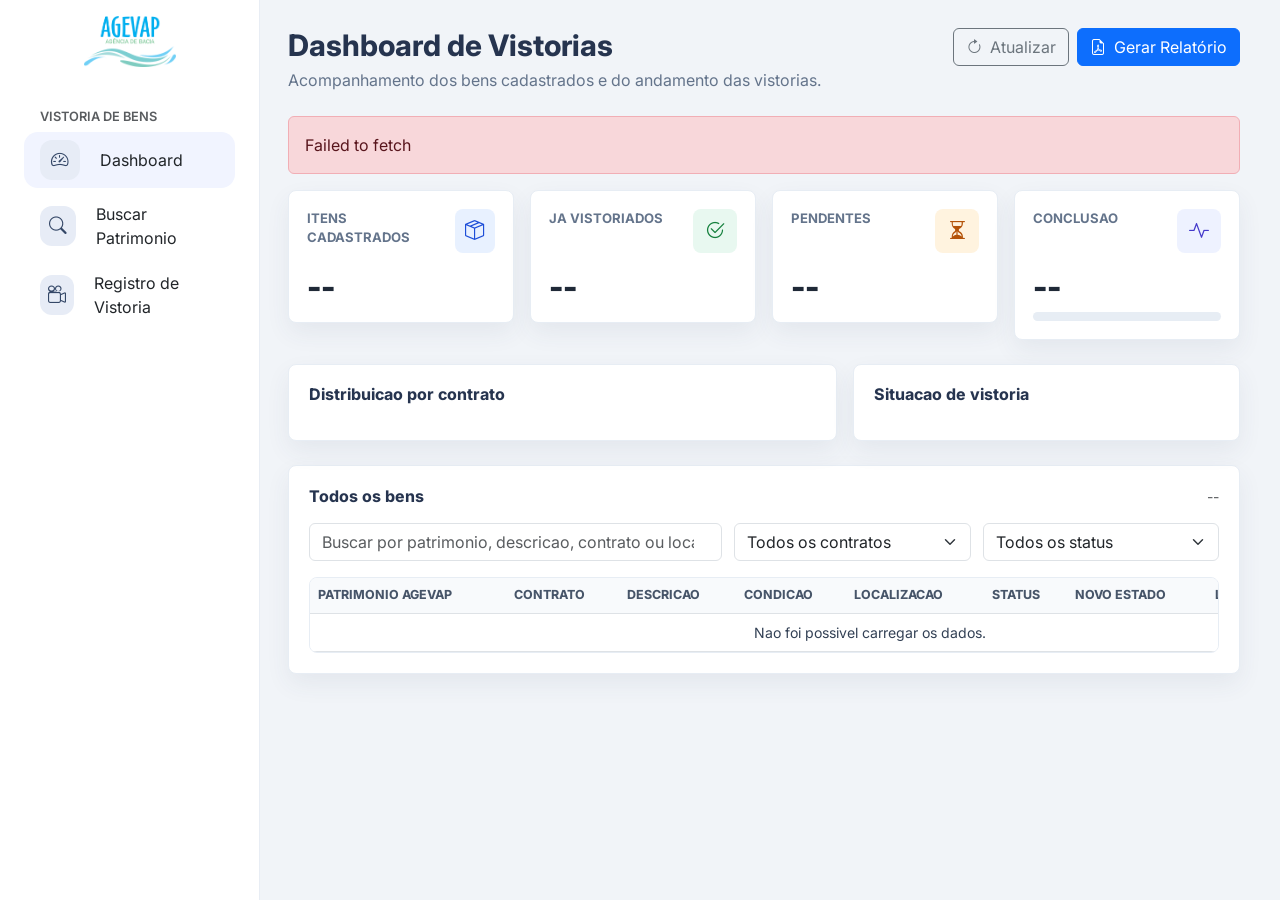
==== frontend/dashboard.html @ b55dee22 "first commit" ====
<!DOCTYPE html>
<html lang="pt-br">
<head>
    <meta charset="utf-8" />
    <meta name="viewport" content="width=device-width, initial-scale=1.0" />
    <title>Dashboard - Vistorias AGEVAP</title>

    <link href="https://fonts.googleapis.com/css2?family=Inter:wght@300;400;500;600;700&display=swap" rel="stylesheet">
    <link rel="stylesheet" href="https://cdn.jsdelivr.net/npm/bootstrap-icons@1.11.3/font/bootstrap-icons.min.css">
    <link rel="stylesheet" href="https://cdn.jsdelivr.net/npm/bootstrap@5.3.0/dist/css/bootstrap.min.css" />

    <style>
        body {
            font-family: 'Inter', sans-serif;
            background-color: #f1f4f8;
            min-height: 100vh;
            overflow-x: hidden;
            color: #1f2937;
        }

        #sidebar {
            position: fixed;
            top: 0;
            left: 0;
            bottom: 0;
            width: 260px;
            padding: 0;
            background-color: #ffffff;
            border-right: 1px solid #e8edf4;
            overflow-y: auto;
            z-index: 1030;
        }

        .sidebar-header {
            padding: 1.75rem 1.5rem 1rem;
        }

        .sidebar-content {
            padding: 0 1.5rem 1.5rem;
        }

        .components {
            padding-left: 0;
            margin-bottom: 0;
        }

        .components li {
            margin-bottom: 0.35rem;
        }

        .nav-link-custom {
            display: flex;
            align-items: center;
            gap: 0.75rem;
            padding: 0.88rem 1rem;
            border-radius: 14px;
            color: #344767;
            transition: background 0.2s ease, color 0.2s ease;
        }

        .nav-link-custom:hover,
        .active > .nav-link-custom {
            background-color: #f1f4ff;
            color: #1a2035;
        }

        .sidebar-button {
            width: 100%;
            border: 0;
            background: transparent;
            text-align: left;
        }

        .icon-box {
            width: 40px;
            height: 40px;
            display: inline-flex;
            align-items: center;
            justify-content: center;
            border-radius: 12px;
            background-color: #e7ecf6;
            color: #344767;
            font-size: 1.1rem;
        }

        .logo-sidebar {
            max-width: 140px;
        }

        .main-content-wrapper {
            min-height: 100vh;
            padding-left: 260px;
            transition: padding 0.3s ease;
        }

        .dashboard-shell {
            max-width: 1400px;
            margin: 0 auto;
            padding: 28px;
        }

        .page-title {
            color: #26344f;
            font-size: 1.85rem;
            font-weight: 750;
            margin-bottom: 0.25rem;
        }

        .page-subtitle {
            color: #64748b;
            margin-bottom: 0;
        }

        .metric-card,
        .panel {
            background: #ffffff;
            border: 1px solid #e7edf4;
            border-radius: 8px;
            box-shadow: 0 10px 24px rgba(52, 71, 103, 0.07);
        }

        .metric-card {
            padding: 18px;
            min-height: 132px;
        }

        .metric-label {
            color: #64748b;
            font-size: 0.82rem;
            font-weight: 700;
            text-transform: uppercase;
        }

        .metric-value {
            color: #1f2937;
            font-size: 2rem;
            font-weight: 800;
            line-height: 1.1;
        }

        .metric-icon {
            width: 44px;
            height: 44px;
            display: inline-flex;
            align-items: center;
            justify-content: center;
            border-radius: 8px;
            font-size: 1.25rem;
        }

        .metric-total { background: #e8f1ff; color: #1d4ed8; }
        .metric-done { background: #e8f8f0; color: #15803d; }
        .metric-open { background: #fff3df; color: #b45309; }
        .metric-rate { background: #eef2ff; color: #4338ca; }

        .progress-track {
            width: 100%;
            height: 9px;
            overflow: hidden;
            border-radius: 999px;
            background: #e7edf4;
        }

        .progress-fill {
            height: 100%;
            width: 0;
            border-radius: inherit;
            background: #1f7a4d;
            transition: width 0.35s ease;
        }

        .panel {
            padding: 20px;
        }

        .panel-title {
            color: #26344f;
            font-size: 1rem;
            font-weight: 750;
            margin-bottom: 16px;
        }

        .bar-row {
            display: grid;
            grid-template-columns: minmax(150px, 1.1fr) minmax(180px, 2fr) 72px;
            gap: 12px;
            align-items: center;
            margin-bottom: 12px;
            color: #344767;
            font-size: 0.92rem;
        }

        .bar-track {
            height: 10px;
            border-radius: 999px;
            overflow: hidden;
            background: #e7edf4;
        }

        .bar-fill {
            height: 100%;
            min-width: 2px;
            border-radius: inherit;
            background: #2563eb;
        }

        .filters {
            display: grid;
            grid-template-columns: minmax(220px, 1.4fr) minmax(170px, 0.8fr) minmax(170px, 0.8fr);
            gap: 12px;
            margin-bottom: 16px;
        }

        .table-wrap {
            overflow: auto;
            border: 1px solid #e7edf4;
            border-radius: 8px;
        }

        .table {
            margin-bottom: 0;
            min-width: 1120px;
            font-size: 0.88rem;
        }

        .table thead th {
            background: #f8fafc;
            color: #475569;
            font-size: 0.78rem;
            font-weight: 750;
            text-transform: uppercase;
            white-space: nowrap;
        }

        .table tbody td {
            color: #334155;
            vertical-align: middle;
        }

        .status-pill {
            display: inline-flex;
            align-items: center;
            gap: 0.35rem;
            padding: 0.28rem 0.55rem;
            border-radius: 999px;
            font-size: 0.78rem;
            font-weight: 700;
            white-space: nowrap;
        }

        .status-done {
            background: #e8f8f0;
            color: #166534;
        }

        .status-open {
            background: #fff3df;
            color: #92400e;
        }

        .empty-state {
            padding: 42px 16px;
            text-align: center;
            color: #64748b;
        }

        @media (max-width: 991.98px) {
            #sidebar {
                position: relative;
                width: 100%;
                height: auto;
                border-right: none;
                border-bottom: 1px solid #e8edf4;
            }

            .sidebar-header {
                padding: 1.5rem 1.25rem 1rem;
            }

            .sidebar-content {
                padding: 0 1.25rem 1rem;
            }

            .main-content-wrapper {
                padding-left: 0;
            }

            .dashboard-shell {
                padding: 22px 16px;
            }

            .filters {
                grid-template-columns: 1fr;
            }

            .bar-row {
                grid-template-columns: 1fr;
                gap: 6px;
            }
        }
    </style>
</head>
<body>
    <nav id="sidebar">
        <div class="sidebar-header text-center pt-3">
            <img src="./img/logo-agevap.png" alt="Logo" class="logo-sidebar img-fluid px-4" />
        </div>
        <div class="sidebar-content mt-4">
            <ul class="list-unstyled components">
                <li class="menu-label px-3 text-muted" style="font-size: 0.8rem; font-weight: 600;">VISTORIA DE BENS</li>
                <li class="active">
                    <a href="dashboard.html" class="nav-link-custom d-flex align-items-center px-3 py-2 text-decoration-none">
                        <div class="icon-box me-2"><i class="bi bi-speedometer2"></i></div>
                        <span class="text text-dark">Dashboard</span>
                    </a>
                </li>
                <li>
                    <a href="index.html" class="nav-link-custom d-flex align-items-center px-3 py-2 text-decoration-none">
                        <div class="icon-box me-2"><i class="bi bi-search"></i></div>
                        <span class="text text-dark">Buscar Patrimonio</span>
                    </a>
                </li>
                <li>
                    <a href="vistoria.html" class="nav-link-custom d-flex align-items-center px-3 py-2 text-decoration-none">
                        <div class="icon-box me-2"><i class="bi bi-camera-reels"></i></div>
                        <span class="text text-dark">Registro de Vistoria</span>
                    </a>
                </li>
            </ul>
        </div>
    </nav>

    <main role="main" class="main-content-wrapper container-fluid">
        <div class="dashboard-shell">
            <div class="d-flex flex-wrap justify-content-between align-items-start gap-3 mb-4">
                <div>
                    <h1 class="page-title">Dashboard de Vistorias</h1>
                    <p class="page-subtitle">Acompanhamento dos bens cadastrados e do andamento das vistorias.</p>
                </div>
                <div class="d-flex gap-2">
                    <button type="button" class="btn btn-outline-secondary" onclick="carregarDashboard()">
                        <i class="bi bi-arrow-clockwise me-2"></i>Atualizar
                    </button>
                    <button id="btnRelatorio" type="button" class="btn btn-primary" onclick="baixarRelatorioDesfazimento()">
                        <i class="bi bi-file-earmark-pdf me-2"></i>Gerar Relatório
                    </button>
                </div>
            </div>

            <div id="dashboardAlerta" class="alert alert-danger d-none" role="alert"></div>

            <section class="row g-3 mb-4" aria-label="Indicadores principais">
                <div class="col-sm-6 col-xl-3">
                    <div class="metric-card">
                        <div class="d-flex justify-content-between gap-3 mb-3">
                            <div class="metric-label">Itens cadastrados</div>
                            <div class="metric-icon metric-total"><i class="bi bi-box-seam"></i></div>
                        </div>
                        <div id="totalItens" class="metric-value">--</div>
                    </div>
                </div>
                <div class="col-sm-6 col-xl-3">
                    <div class="metric-card">
                        <div class="d-flex justify-content-between gap-3 mb-3">
                            <div class="metric-label">Ja vistoriados</div>
                            <div class="metric-icon metric-done"><i class="bi bi-check2-circle"></i></div>
                        </div>
                        <div id="totalVistoriados" class="metric-value">--</div>
                    </div>
                </div>
                <div class="col-sm-6 col-xl-3">
                    <div class="metric-card">
                        <div class="d-flex justify-content-between gap-3 mb-3">
                            <div class="metric-label">Pendentes</div>
                            <div class="metric-icon metric-open"><i class="bi bi-hourglass-split"></i></div>
                        </div>
                        <div id="totalPendentes" class="metric-value">--</div>
                    </div>
                </div>
                <div class="col-sm-6 col-xl-3">
                    <div class="metric-card">
                        <div class="d-flex justify-content-between gap-3 mb-3">
                            <div class="metric-label">Conclusao</div>
                            <div class="metric-icon metric-rate"><i class="bi bi-activity"></i></div>
                        </div>
                        <div id="percentualVistoriado" class="metric-value">--</div>
                        <div class="progress-track mt-2">
                            <div id="barraConclusao" class="progress-fill"></div>
                        </div>
                    </div>
                </div>
            </section>

            <section class="row g-3 mb-4">
                <div class="col-lg-7">
                    <div class="panel h-100">
                        <h2 class="panel-title">Distribuicao por contrato</h2>
                        <div id="contratosLista"></div>
                    </div>
                </div>
                <div class="col-lg-5">
                    <div class="panel h-100">
                        <h2 class="panel-title">Situacao de vistoria</h2>
                        <div id="estadosLista"></div>
                    </div>
                </div>
            </section>

            <section class="panel">
                <div class="d-flex flex-wrap justify-content-between align-items-center gap-3 mb-3">
                    <h2 class="panel-title mb-0">Todos os bens</h2>
                    <span id="contadorTabela" class="text-muted small">--</span>
                </div>

                <div class="filters">
                    <input type="search" id="buscaTabela" class="form-control" placeholder="Buscar por patrimonio, descricao, contrato ou localizacao">
                    <select id="filtroContrato" class="form-select">
                        <option value="">Todos os contratos</option>
                    </select>
                    <select id="filtroStatus" class="form-select">
                        <option value="">Todos os status</option>
                        <option value="vistoriado">Vistoriados</option>
                        <option value="pendente">Pendentes</option>
                    </select>
                </div>

                <div class="table-wrap">
                    <table class="table table-hover align-middle">
                        <thead>
                            <tr>
                                <th>Patrimonio AGEVAP</th>
                                <th>Contrato</th>
                                <th>Descricao</th>
                                <th>Condicao</th>
                                <th>Localizacao</th>
                                <th>Status</th>
                                <th>Novo estado</th>
                                <th>Laudo</th>
                                <th>Data vistoria</th>
                            </tr>
                        </thead>
                        <tbody id="tabelaAtivos">
                            <tr>
                                <td colspan="9" class="empty-state">Carregando dados...</td>
                            </tr>
                        </tbody>
                    </table>
                </div>
            </section>
        </div>
    </main>

    <script src="./dashboard.js"></script>
    <script src="./relatorios.js"></script>
</body>
</html>
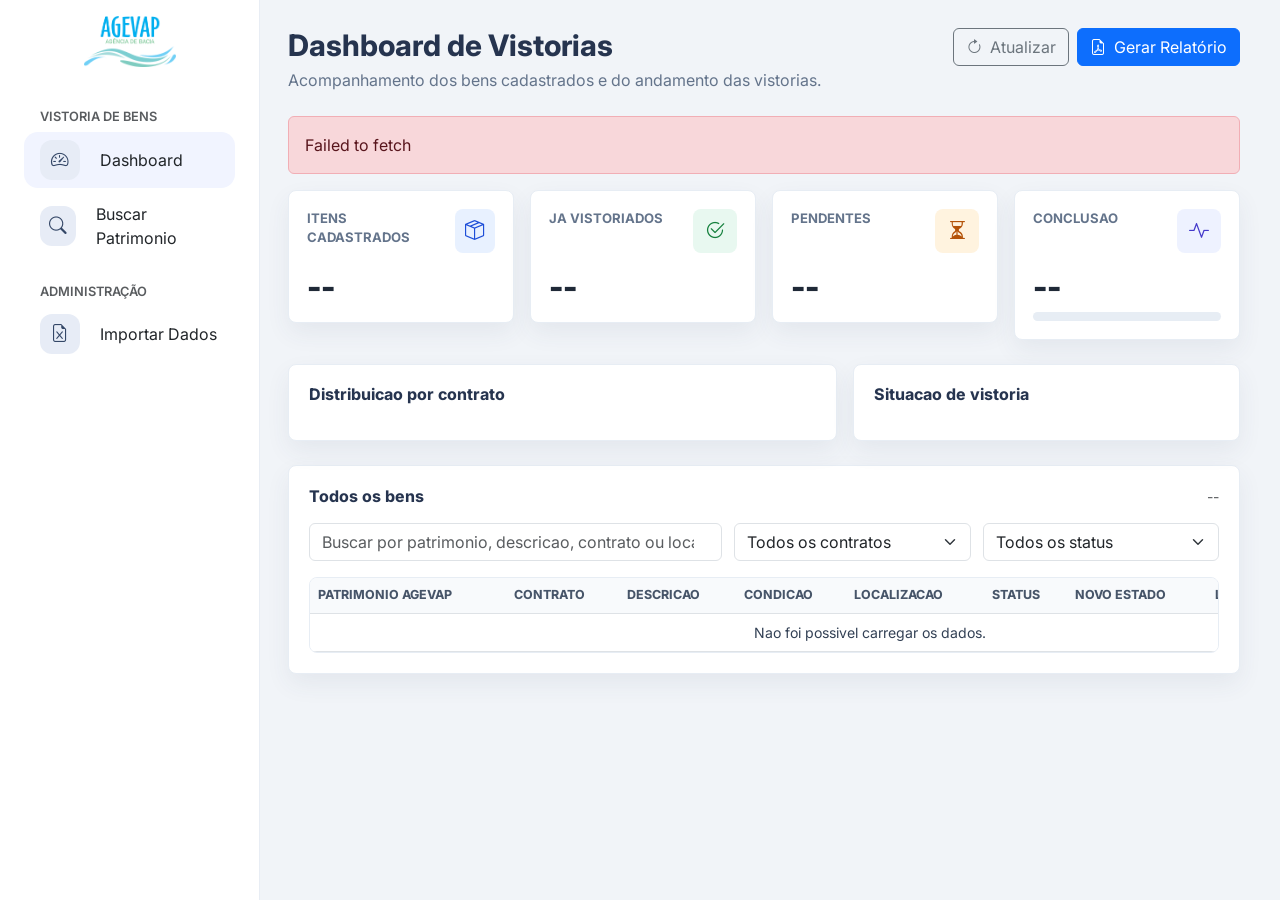
==== commit 1d7f3e27: "feat importação do Excel" ====
--- a/frontend/dashboard.html
+++ b/frontend/dashboard.html
@@ -320,10 +320,11 @@
                         <span class="text text-dark">Buscar Patrimonio</span>
                     </a>
                 </li>
+                <li class="menu-label px-3 text-muted mt-4" style="font-size: 0.8rem; font-weight: 600;">ADMINISTRAÇÃO</li>
                 <li>
-                    <a href="vistoria.html" class="nav-link-custom d-flex align-items-center px-3 py-2 text-decoration-none">
-                        <div class="icon-box me-2"><i class="bi bi-camera-reels"></i></div>
-                        <span class="text text-dark">Registro de Vistoria</span>
+                    <a href="importacao.html" class="nav-link-custom d-flex align-items-center px-3 py-2 text-decoration-none">
+                        <div class="icon-box me-2"><i class="bi bi-file-earmark-excel"></i></div>
+                        <span class="text text-dark">Importar Dados</span>
                     </a>
                 </li>
             </ul>
